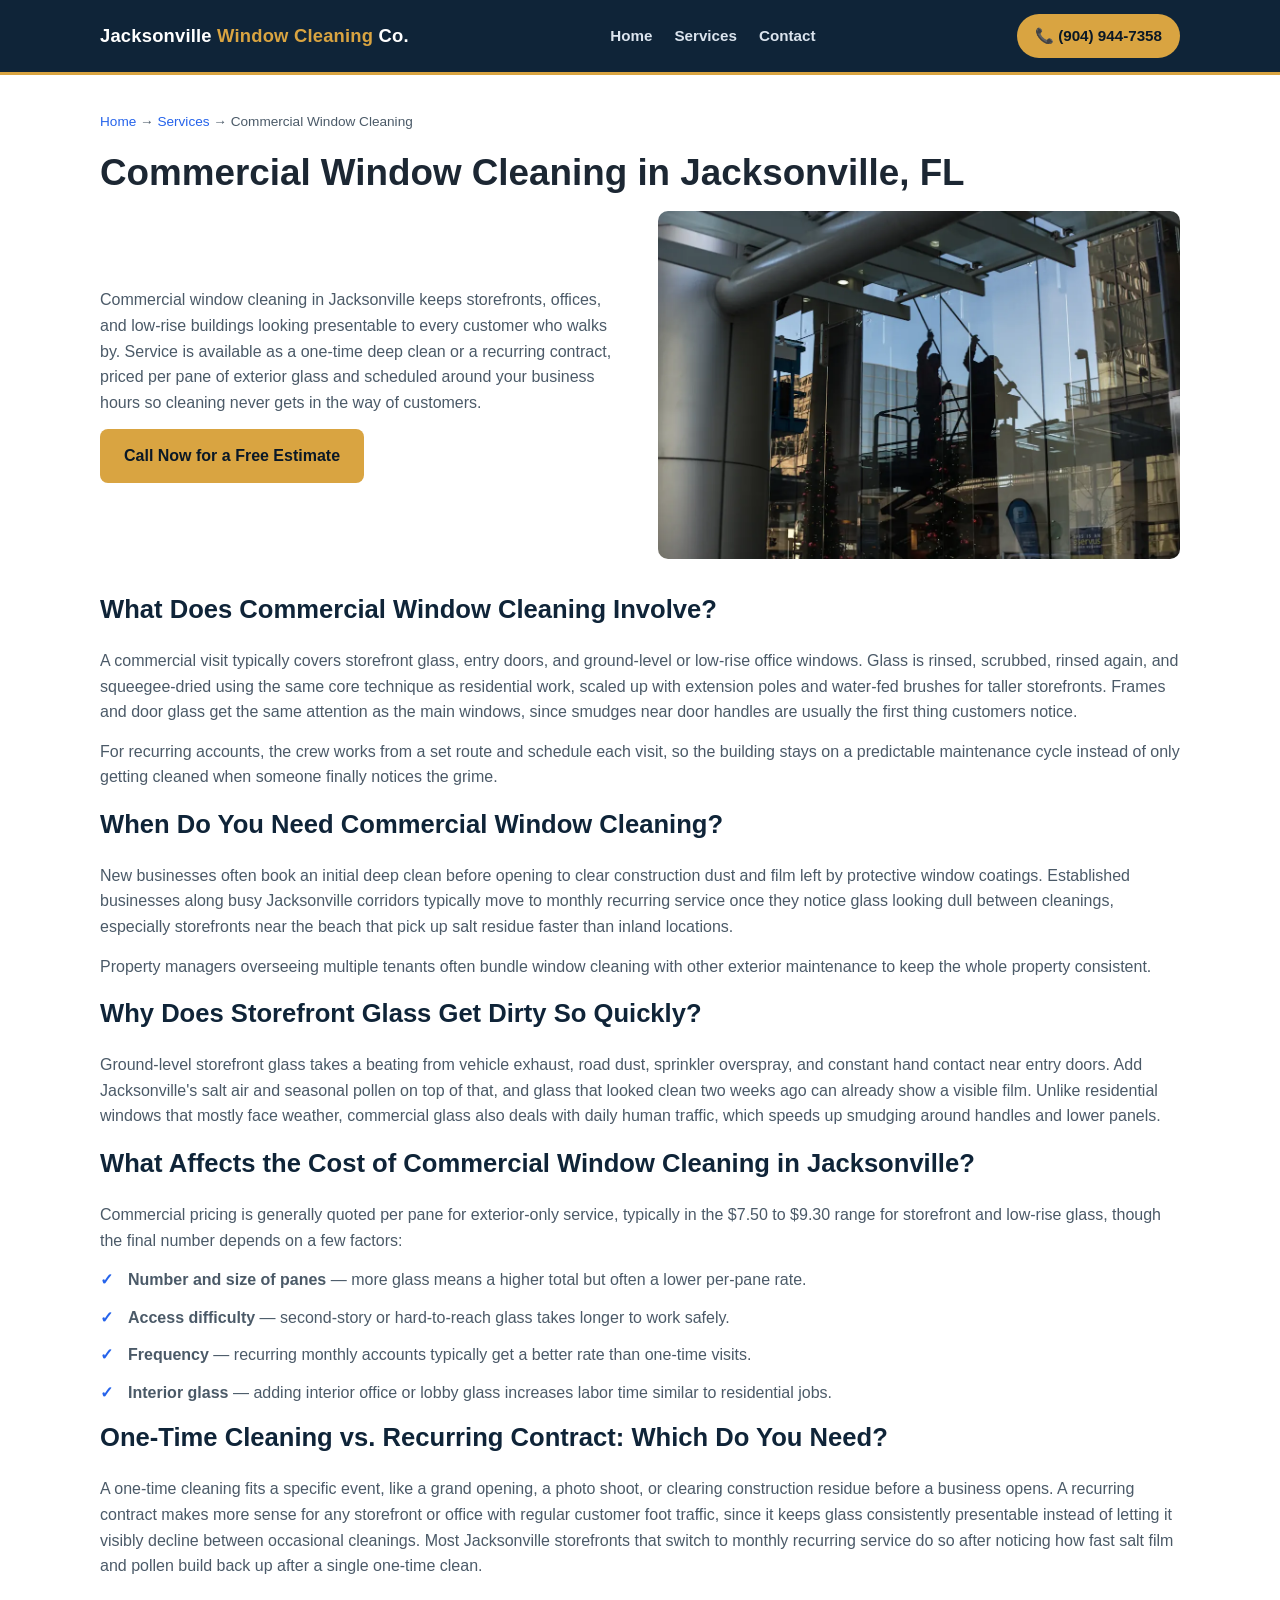
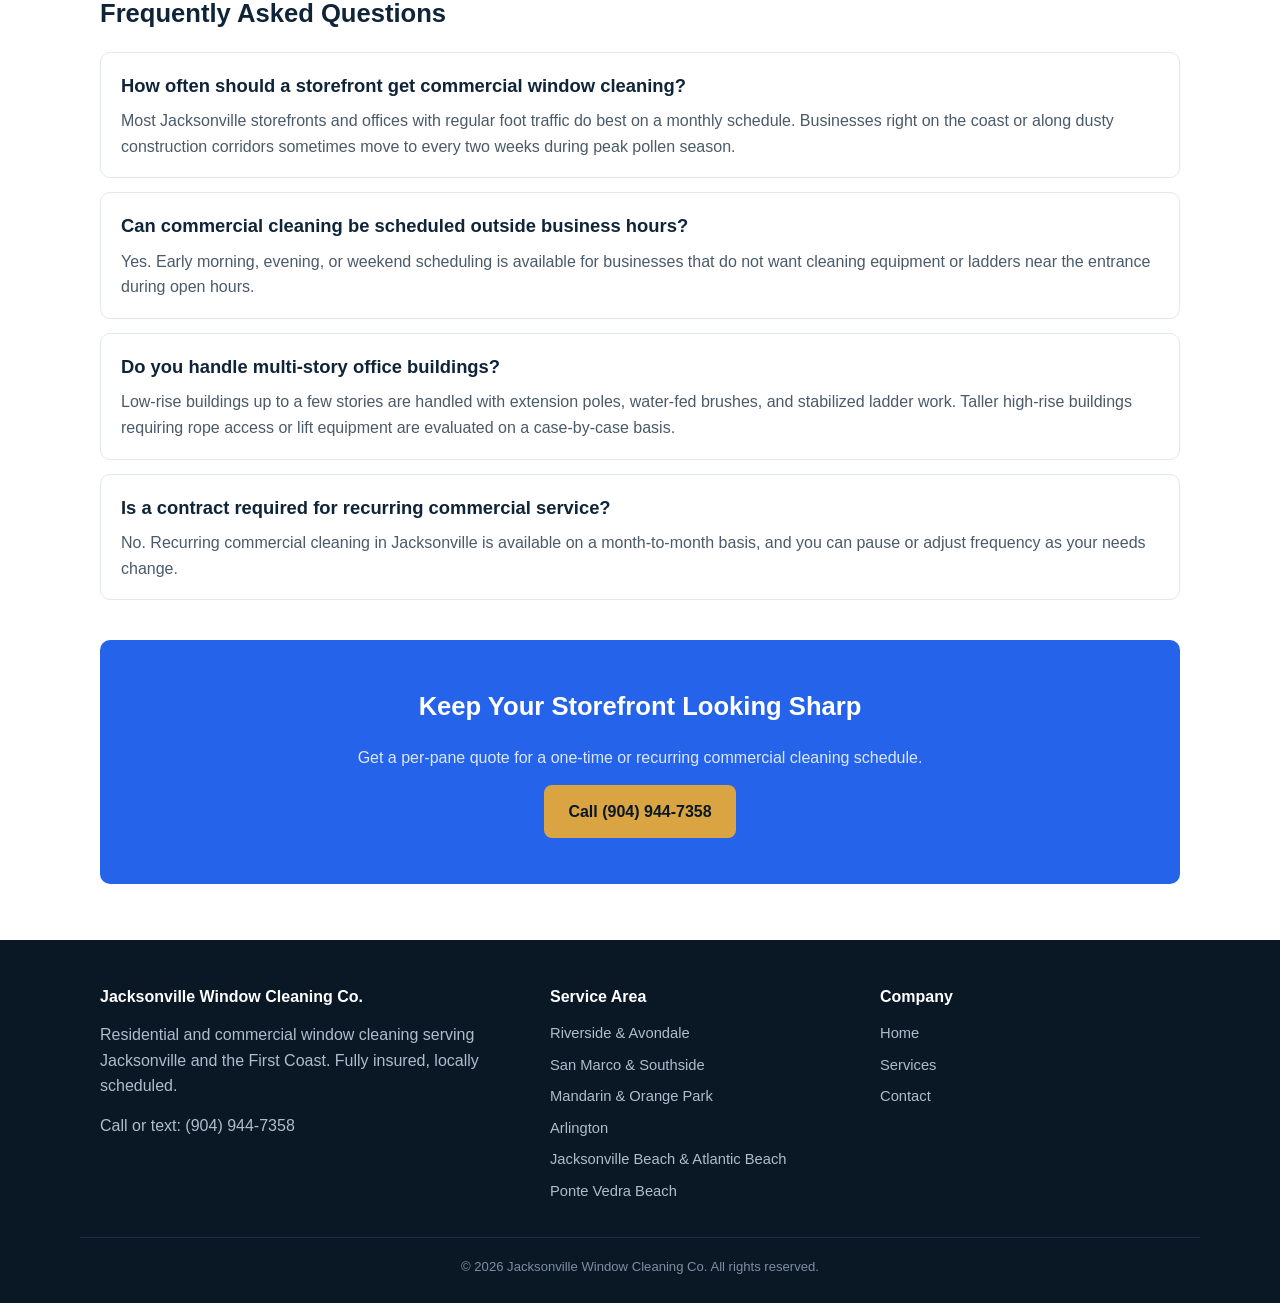
==== commercial-window-cleaning-jacksonville-fl.html @ aa4231f0 "Initial site build: window cleaning Jacksonville FL landing pages" ====
<!DOCTYPE html>
<html lang="en">
<head>
<meta charset="UTF-8">
<meta name="viewport" content="width=device-width, initial-scale=1.0">
<title>Commercial Window Cleaning in Jacksonville, FL</title>
<meta name="description" content="Commercial window cleaning in Jacksonville, FL for storefronts, offices, and low-rise buildings. One-time or recurring service, free estimates.">
<link rel="canonical" href="https://jacksonvilleflwindowcleaning.com/commercial-window-cleaning-jacksonville-fl.html">
<link rel="stylesheet" href="styles.css">
<script type="application/ld+json">
{
  "@context": "https://schema.org",
  "@type": "LocalBusiness",
  "name": "Jacksonville Window Cleaning Co.",
  "telephone": "+19049447358",
  "address": {
    "@type": "PostalAddress",
    "addressLocality": "Jacksonville",
    "addressRegion": "FL",
    "addressCountry": "US"
  },
  "areaServed": "Jacksonville, FL",
  "description": "Commercial window cleaning in Jacksonville, FL",
  "openingHours": "Mo-Fr 08:00-18:00"
}
</script>
<script type="application/ld+json">
{
  "@context": "https://schema.org",
  "@type": "FAQPage",
  "mainEntity": [
    {
      "@type": "Question",
      "name": "How often should a storefront get commercial window cleaning?",
      "acceptedAnswer": { "@type": "Answer", "text": "Most Jacksonville storefronts and offices with regular foot traffic do best on a monthly schedule. Businesses right on the coast or along dusty construction corridors sometimes move to every two weeks during peak pollen season." }
    },
    {
      "@type": "Question",
      "name": "Can commercial cleaning be scheduled outside business hours?",
      "acceptedAnswer": { "@type": "Answer", "text": "Yes. Early morning, evening, or weekend scheduling is available for businesses that do not want cleaning equipment or ladders near the entrance during open hours." }
    },
    {
      "@type": "Question",
      "name": "Do you handle multi-story office buildings?",
      "acceptedAnswer": { "@type": "Answer", "text": "Low-rise buildings up to a few stories are handled with extension poles, water-fed brushes, and stabilized ladder work. Taller high-rise buildings requiring rope access or lift equipment are evaluated on a case-by-case basis." }
    },
    {
      "@type": "Question",
      "name": "Is a contract required for recurring commercial service?",
      "acceptedAnswer": { "@type": "Answer", "text": "No. Recurring commercial cleaning in Jacksonville is available on a month-to-month basis, and you can pause or adjust frequency as your needs change." }
    }
  ]
}
</script>
</head>
<body>

<header class="site-nav">
  <div class="nav-inner">
    <a class="brand" href="/">Jacksonville <span>Window Cleaning</span> Co.</a>
    <ul class="nav-links">
      <li><a href="/">Home</a></li>
      <li><a href="/services.html">Services</a></li>
      <li><a href="/contact.html">Contact</a></li>
    </ul>
    <a class="nav-cta" href="tel:9049447358">&#128222; (904) 944-7358</a>
  </div>
</header>

<main>
<section style="padding-top:36px;">
  <div class="wrap">
    <p class="breadcrumb"><a href="/">Home</a> &rarr; <a href="/services.html">Services</a> &rarr; Commercial Window Cleaning</p>
    <h1>Commercial Window Cleaning in Jacksonville, FL</h1>

    <div class="two-col" style="margin-bottom: 30px;">
      <div>
        <p>Commercial window cleaning in Jacksonville keeps storefronts, offices, and low-rise buildings looking presentable to every customer who walks by. Service is available as a one-time deep clean or a recurring contract, priced per pane of exterior glass and scheduled around your business hours so cleaning never gets in the way of customers.</p>
        <a class="btn btn-primary" href="tel:9049447358">Call Now for a Free Estimate</a>
      </div>
      <div>
        <img src="commercial-window-cleaning-jacksonville.webp" alt="commercial window cleaning in Jacksonville" width="1100" height="733">
      </div>
    </div>

    <h2>What Does Commercial Window Cleaning Involve?</h2>
    <p>A commercial visit typically covers storefront glass, entry doors, and ground-level or low-rise office windows. Glass is rinsed, scrubbed, rinsed again, and squeegee-dried using the same core technique as residential work, scaled up with extension poles and water-fed brushes for taller storefronts. Frames and door glass get the same attention as the main windows, since smudges near door handles are usually the first thing customers notice.</p>
    <p>For recurring accounts, the crew works from a set route and schedule each visit, so the building stays on a predictable maintenance cycle instead of only getting cleaned when someone finally notices the grime.</p>

    <h2>When Do You Need Commercial Window Cleaning?</h2>
    <p>New businesses often book an initial deep clean before opening to clear construction dust and film left by protective window coatings. Established businesses along busy Jacksonville corridors typically move to monthly recurring service once they notice glass looking dull between cleanings, especially storefronts near the beach that pick up salt residue faster than inland locations.</p>
    <p>Property managers overseeing multiple tenants often bundle window cleaning with other exterior maintenance to keep the whole property consistent.</p>

    <h2>Why Does Storefront Glass Get Dirty So Quickly?</h2>
    <p>Ground-level storefront glass takes a beating from vehicle exhaust, road dust, sprinkler overspray, and constant hand contact near entry doors. Add Jacksonville's salt air and seasonal pollen on top of that, and glass that looked clean two weeks ago can already show a visible film. Unlike residential windows that mostly face weather, commercial glass also deals with daily human traffic, which speeds up smudging around handles and lower panels.</p>

    <h2>What Affects the Cost of Commercial Window Cleaning in Jacksonville?</h2>
    <p>Commercial pricing is generally quoted per pane for exterior-only service, typically in the $7.50 to $9.30 range for storefront and low-rise glass, though the final number depends on a few factors:</p>
    <ul class="list-check">
      <li><strong>Number and size of panes</strong> &mdash; more glass means a higher total but often a lower per-pane rate.</li>
      <li><strong>Access difficulty</strong> &mdash; second-story or hard-to-reach glass takes longer to work safely.</li>
      <li><strong>Frequency</strong> &mdash; recurring monthly accounts typically get a better rate than one-time visits.</li>
      <li><strong>Interior glass</strong> &mdash; adding interior office or lobby glass increases labor time similar to residential jobs.</li>
    </ul>

    <h2>One-Time Cleaning vs. Recurring Contract: Which Do You Need?</h2>
    <p>A one-time cleaning fits a specific event, like a grand opening, a photo shoot, or clearing construction residue before a business opens. A recurring contract makes more sense for any storefront or office with regular customer foot traffic, since it keeps glass consistently presentable instead of letting it visibly decline between occasional cleanings. Most Jacksonville storefronts that switch to monthly recurring service do so after noticing how fast salt film and pollen build back up after a single one-time clean.</p>

    <h2>Frequently Asked Questions</h2>

    <div class="faq-item">
      <h3>How often should a storefront get commercial window cleaning?</h3>
      <p>Most Jacksonville storefronts and offices with regular foot traffic do best on a monthly schedule. Businesses right on the coast or along dusty construction corridors sometimes move to every two weeks during peak pollen season.</p>
    </div>
    <div class="faq-item">
      <h3>Can commercial cleaning be scheduled outside business hours?</h3>
      <p>Yes. Early morning, evening, or weekend scheduling is available for businesses that do not want cleaning equipment or ladders near the entrance during open hours.</p>
    </div>
    <div class="faq-item">
      <h3>Do you handle multi-story office buildings?</h3>
      <p>Low-rise buildings up to a few stories are handled with extension poles, water-fed brushes, and stabilized ladder work. Taller high-rise buildings requiring rope access or lift equipment are evaluated on a case-by-case basis.</p>
    </div>
    <div class="faq-item">
      <h3>Is a contract required for recurring commercial service?</h3>
      <p>No. Recurring commercial cleaning in Jacksonville is available on a month-to-month basis, and you can pause or adjust frequency as your needs change.</p>
    </div>

    <div class="cta-band" style="margin-top:40px;">
      <h2>Keep Your Storefront Looking Sharp</h2>
      <p>Get a per-pane quote for a one-time or recurring commercial cleaning schedule.</p>
      <a class="btn btn-primary" href="tel:9049447358">Call (904) 944-7358</a>
    </div>

  </div>
</section>
</main>

<footer class="site-footer">
  <div class="wrap foot-grid">
    <div>
      <h4>Jacksonville Window Cleaning Co.</h4>
      <p style="color:#aebccb;">Residential and commercial window cleaning serving Jacksonville and the First Coast. Fully insured, locally scheduled.</p>
      <p style="color:#aebccb;">Call or text: <a href="tel:9049447358">(904) 944-7358</a></p>
    </div>
    <div>
      <h4>Service Area</h4>
      <ul>
        <li>Riverside &amp; Avondale</li>
        <li>San Marco &amp; Southside</li>
        <li>Mandarin &amp; Orange Park</li>
        <li>Arlington</li>
        <li>Jacksonville Beach &amp; Atlantic Beach</li>
        <li>Ponte Vedra Beach</li>
      </ul>
    </div>
    <div>
      <h4>Company</h4>
      <ul>
        <li><a href="/">Home</a></li>
        <li><a href="/services.html">Services</a></li>
        <li><a href="/contact.html">Contact</a></li>
      </ul>
    </div>
  </div>
  <div class="wrap foot-bottom">
    &copy; 2026 Jacksonville Window Cleaning Co. All rights reserved.
  </div>
</footer>

</body>
</html>
---- styles.css ----
/* Jacksonville Window Cleaning Co. — site stylesheet */

:root {
  --navy: #0f2438;
  --navy-dark: #0a1826;
  --blue: #2563eb;
  --blue-dark: #1d4ed8;
  --gold: #d9a441;
  --ink: #1c2733;
  --slate: #4b5a68;
  --line: #e2e8ee;
  --paper: #f7f9fb;
  --white: #ffffff;
  --radius: 10px;
}

* { box-sizing: border-box; }

html { scroll-behavior: smooth; }

body {
  margin: 0;
  font-family: -apple-system, BlinkMacSystemFont, "Segoe UI", Roboto, Helvetica, Arial, sans-serif;
  color: var(--ink);
  background: var(--white);
  line-height: 1.6;
}

img { max-width: 100%; height: auto; display: block; border-radius: var(--radius); }

a { color: var(--blue); }

.wrap { max-width: 1120px; margin: 0 auto; padding: 0 20px; }

/* ---------- Nav ---------- */
header.site-nav {
  position: sticky;
  top: 0;
  z-index: 50;
  background: var(--navy);
  border-bottom: 3px solid var(--gold);
}

.nav-inner {
  max-width: 1120px;
  margin: 0 auto;
  padding: 14px 20px;
  display: flex;
  align-items: center;
  justify-content: space-between;
  gap: 16px;
  flex-wrap: wrap;
}

.brand {
  color: var(--white);
  font-weight: 800;
  font-size: 1.15rem;
  text-decoration: none;
  letter-spacing: 0.2px;
}
.brand span { color: var(--gold); }

.nav-links {
  display: flex;
  gap: 22px;
  list-style: none;
  margin: 0;
  padding: 0;
  flex-wrap: wrap;
}
.nav-links a {
  color: #dbe4ee;
  text-decoration: none;
  font-weight: 600;
  font-size: 0.95rem;
}
.nav-links a:hover { color: var(--white); }

.nav-cta {
  background: var(--gold);
  color: var(--navy-dark);
  font-weight: 800;
  padding: 10px 18px;
  border-radius: 999px;
  text-decoration: none;
  font-size: 0.95rem;
  white-space: nowrap;
}
.nav-cta:hover { background: #c8932f; }

/* ---------- Hero ---------- */
.hero {
  background: linear-gradient(180deg, var(--navy) 0%, var(--navy-dark) 100%);
  color: var(--white);
  padding: 56px 0 64px;
}
.hero-grid {
  display: grid;
  grid-template-columns: 1.1fr 0.9fr;
  gap: 40px;
  align-items: center;
}
@media (max-width: 860px) {
  .hero-grid { grid-template-columns: 1fr; }
}
.eyebrow {
  color: var(--gold);
  font-weight: 700;
  text-transform: uppercase;
  letter-spacing: 1.5px;
  font-size: 0.8rem;
  margin: 0 0 10px;
}
h1 { font-size: 2.3rem; line-height: 1.2; margin: 0 0 16px; }
.hero p.lede { font-size: 1.08rem; color: #cfd9e4; margin: 0 0 26px; max-width: 54ch; }

.cta-row { display: flex; gap: 14px; flex-wrap: wrap; }
.btn {
  display: inline-block;
  padding: 14px 24px;
  border-radius: 8px;
  font-weight: 800;
  text-decoration: none;
  font-size: 1rem;
}
.btn-primary { background: var(--gold); color: var(--navy-dark); }
.btn-primary:hover { background: #c8932f; }
.btn-secondary { background: transparent; color: var(--white); border: 2px solid #47576a; }
.btn-secondary:hover { border-color: var(--gold); }

.trust-strip {
  margin-top: 28px;
  display: flex;
  gap: 22px;
  flex-wrap: wrap;
  font-size: 0.88rem;
  color: #b9c6d4;
}
.trust-strip span::before { content: "\2713  "; color: var(--gold); font-weight: 800; }

/* ---------- Sections ---------- */
main section { padding: 56px 0; }
main section.alt { background: var(--paper); }
h2 { font-size: 1.6rem; margin: 0 0 18px; color: var(--navy); }
h3 { font-size: 1.15rem; margin: 0 0 8px; color: var(--navy); }
p { margin: 0 0 14px; color: var(--slate); }

.two-col {
  display: grid;
  grid-template-columns: 1fr 1fr;
  gap: 36px;
  align-items: center;
}
@media (max-width: 860px) {
  .two-col { grid-template-columns: 1fr; }
}

.card-grid {
  display: grid;
  grid-template-columns: repeat(3, 1fr);
  gap: 20px;
}
@media (max-width: 860px) {
  .card-grid { grid-template-columns: 1fr 1fr; }
}
@media (max-width: 560px) {
  .card-grid { grid-template-columns: 1fr; }
}

.card {
  background: var(--white);
  border: 1px solid var(--line);
  border-radius: var(--radius);
  padding: 20px;
}
.card h3 { margin-top: 0; }

.list-check { list-style: none; margin: 0; padding: 0; }
.list-check li {
  padding-left: 28px;
  position: relative;
  margin-bottom: 12px;
  color: var(--slate);
}
.list-check li::before {
  content: "\2713";
  position: absolute;
  left: 0;
  top: 0;
  color: var(--blue);
  font-weight: 800;
}

table.price-table {
  width: 100%;
  border-collapse: collapse;
  background: var(--white);
  border: 1px solid var(--line);
  border-radius: var(--radius);
  overflow: hidden;
}
table.price-table th, table.price-table td {
  padding: 12px 14px;
  border-bottom: 1px solid var(--line);
  text-align: left;
  font-size: 0.95rem;
}
table.price-table th { background: var(--navy); color: var(--white); }
table.price-table tr:last-child td { border-bottom: none; }

/* FAQ */
.faq-item {
  border: 1px solid var(--line);
  border-radius: var(--radius);
  padding: 18px 20px;
  margin-bottom: 14px;
  background: var(--white);
}
.faq-item h3 { margin-bottom: 8px; }
.faq-item p { margin-bottom: 0; }

/* CTA band */
.cta-band {
  background: var(--blue);
  color: var(--white);
  text-align: center;
  padding: 46px 20px;
  border-radius: var(--radius);
}
.cta-band h2 { color: var(--white); }
.cta-band p { color: #dce7fb; }
.cta-band .btn-primary { background: var(--gold); color: var(--navy-dark); }

/* Contact form */
.contact-grid {
  display: grid;
  grid-template-columns: 1fr 1fr;
  gap: 40px;
}
@media (max-width: 860px) {
  .contact-grid { grid-template-columns: 1fr; }
}
form.lead-form {
  background: var(--paper);
  border: 1px solid var(--line);
  border-radius: var(--radius);
  padding: 26px;
}
form.lead-form label {
  display: block;
  font-weight: 700;
  margin: 0 0 6px;
  font-size: 0.9rem;
  color: var(--navy);
}
form.lead-form input, form.lead-form select, form.lead-form textarea {
  width: 100%;
  padding: 11px 12px;
  border: 1px solid #c7d1db;
  border-radius: 6px;
  margin-bottom: 16px;
  font-size: 0.95rem;
  font-family: inherit;
}
form.lead-form button {
  width: 100%;
  background: var(--blue);
  color: var(--white);
  border: none;
  padding: 14px;
  border-radius: 8px;
  font-weight: 800;
  font-size: 1rem;
  cursor: pointer;
}
form.lead-form button:hover { background: var(--blue-dark); }

.info-block { margin-bottom: 22px; }
.info-block h3 { margin-bottom: 6px; }

/* Service list on services page */
.service-block {
  border-bottom: 1px solid var(--line);
  padding: 34px 0;
}
.service-block:first-of-type { padding-top: 0; }
.service-block:last-of-type { border-bottom: none; }

/* Footer */
footer.site-footer {
  background: var(--navy-dark);
  color: #aebccb;
  padding: 44px 0 26px;
}
footer.site-footer .foot-grid {
  display: grid;
  grid-template-columns: 1.4fr 1fr 1fr;
  gap: 30px;
  margin-bottom: 26px;
}
@media (max-width: 760px) {
  footer.site-footer .foot-grid { grid-template-columns: 1fr; }
}
footer.site-footer h4 { color: var(--white); margin: 0 0 12px; font-size: 1rem; }
footer.site-footer a { color: #aebccb; text-decoration: none; }
footer.site-footer a:hover { color: var(--white); }
footer.site-footer ul { list-style: none; margin: 0; padding: 0; }
footer.site-footer li { margin-bottom: 8px; font-size: 0.92rem; }
.foot-bottom {
  border-top: 1px solid #1d2f42;
  padding-top: 18px;
  font-size: 0.82rem;
  text-align: center;
  color: #7c8ea1;
}

.breadcrumb {
  font-size: 0.85rem;
  color: var(--slate);
  margin-bottom: 18px;
}
.breadcrumb a { color: var(--blue); text-decoration: none; }
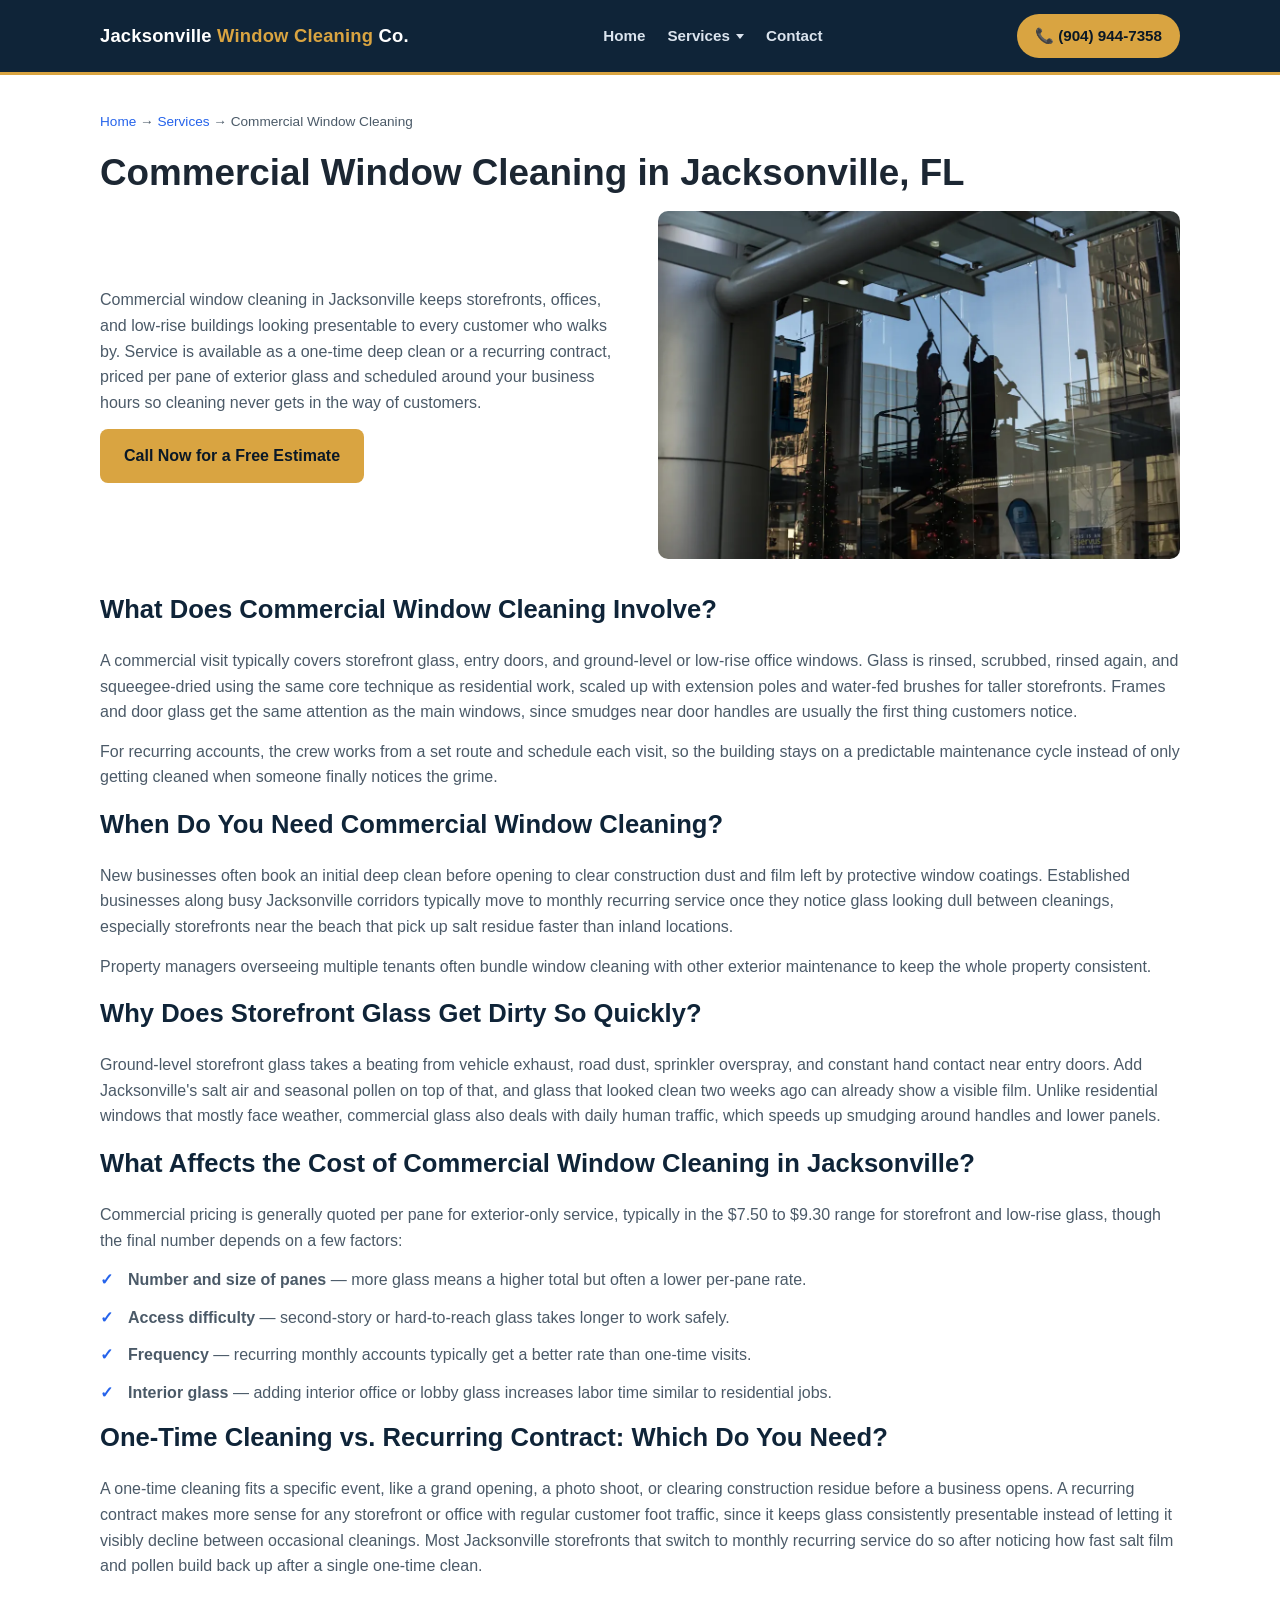
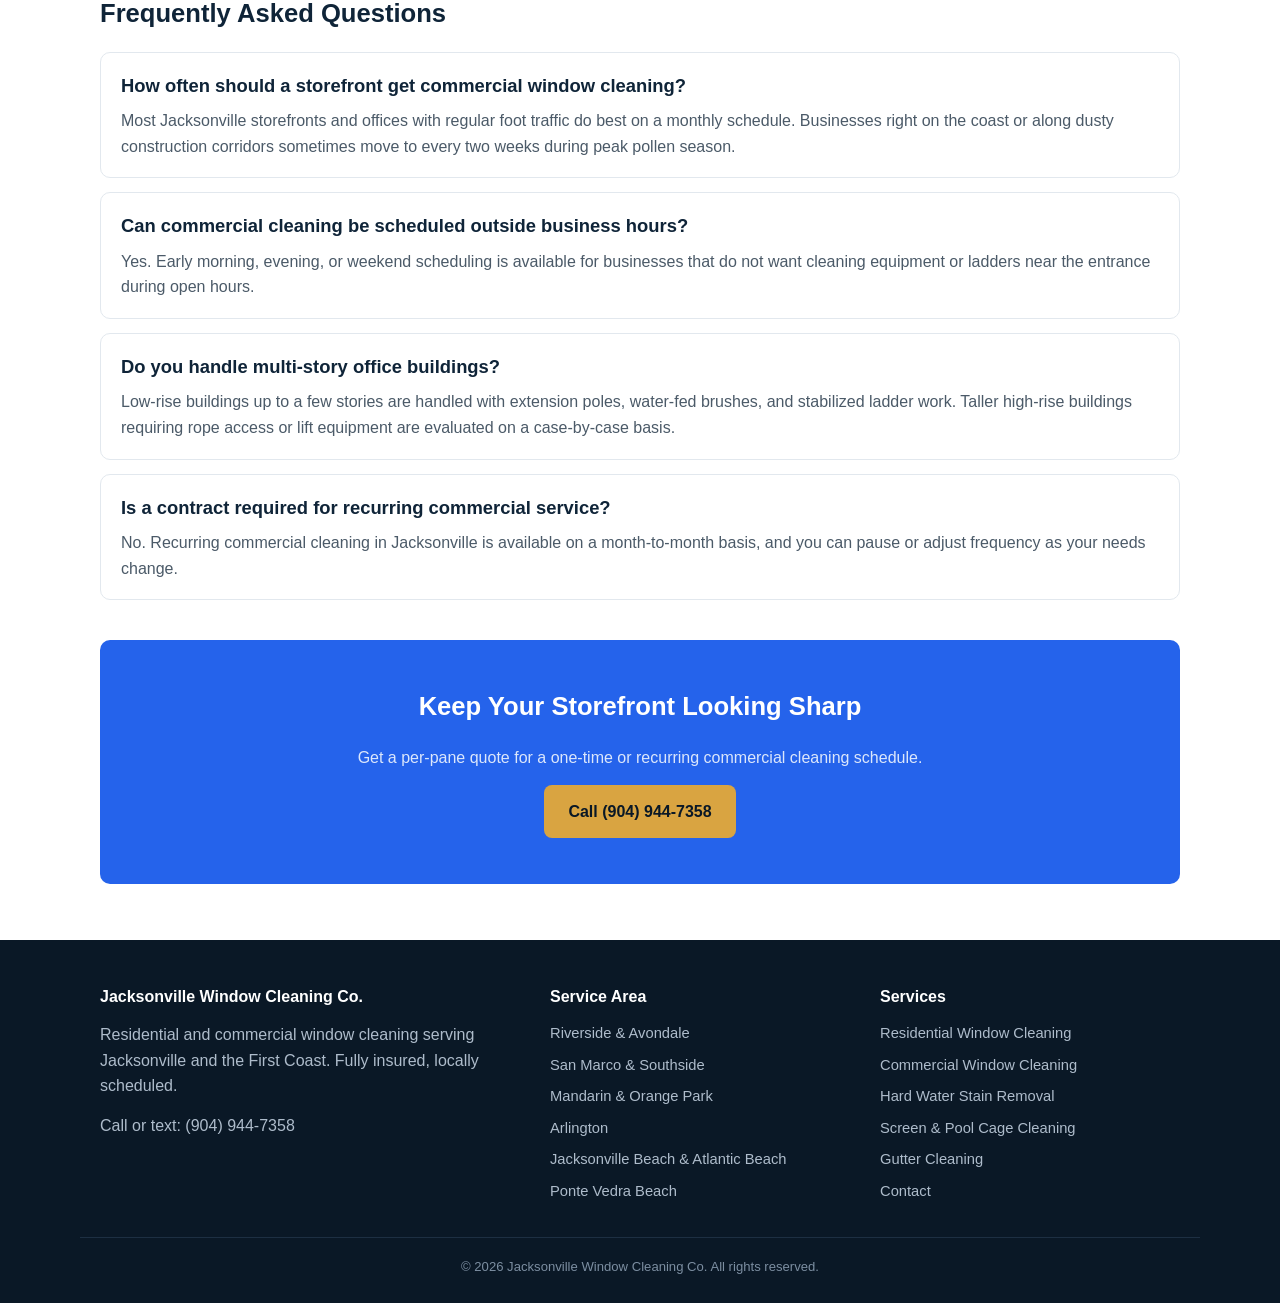
==== commit 6ca3b0e1: "Add pool cage/screen cleaning and gutter cleaning service pages; nav dropdown and sitemap" ====
--- a/commercial-window-cleaning-jacksonville-fl.html
+++ b/commercial-window-cleaning-jacksonville-fl.html
@@ -5,7 +5,7 @@
 <meta name="viewport" content="width=device-width, initial-scale=1.0">
 <title>Commercial Window Cleaning in Jacksonville, FL</title>
 <meta name="description" content="Commercial window cleaning in Jacksonville, FL for storefronts, offices, and low-rise buildings. One-time or recurring service, free estimates.">
-<link rel="canonical" href="https://jacksonvilleflwindowcleaning.com/commercial-window-cleaning-jacksonville-fl.html">
+<link rel="canonical" href="https://www.jacksonvilleflwindowcleaning.com/commercial-window-cleaning-jacksonville-fl.html">
 <link rel="stylesheet" href="styles.css">
 <script type="application/ld+json">
 {
@@ -60,7 +60,18 @@
     <a class="brand" href="/">Jacksonville <span>Window Cleaning</span> Co.</a>
     <ul class="nav-links">
       <li><a href="/">Home</a></li>
-      <li><a href="/services.html">Services</a></li>
+      <li class="has-dropdown">
+        <a href="/services.html">Services</a>
+        <div class="dropdown-menu">
+          <ul class="dropdown-menu-list">
+            <li><a href="/residential-window-cleaning-jacksonville-fl.html">Residential Window Cleaning</a></li>
+            <li><a href="/commercial-window-cleaning-jacksonville-fl.html">Commercial Window Cleaning</a></li>
+            <li><a href="/hard-water-stain-removal-jacksonville-fl.html">Hard Water Stain Removal</a></li>
+            <li><a href="/screen-enclosure-cleaning-jacksonville-fl.html">Screen &amp; Pool Cage Cleaning</a></li>
+            <li><a href="/gutter-cleaning-jacksonville-fl.html">Gutter Cleaning</a></li>
+          </ul>
+        </div>
+      </li>
       <li><a href="/contact.html">Contact</a></li>
     </ul>
     <a class="nav-cta" href="tel:9049447358">&#128222; (904) 944-7358</a>
@@ -154,10 +165,13 @@
       </ul>
     </div>
     <div>
-      <h4>Company</h4>
+      <h4>Services</h4>
       <ul>
-        <li><a href="/">Home</a></li>
-        <li><a href="/services.html">Services</a></li>
+        <li><a href="/residential-window-cleaning-jacksonville-fl.html">Residential Window Cleaning</a></li>
+        <li><a href="/commercial-window-cleaning-jacksonville-fl.html">Commercial Window Cleaning</a></li>
+        <li><a href="/hard-water-stain-removal-jacksonville-fl.html">Hard Water Stain Removal</a></li>
+        <li><a href="/screen-enclosure-cleaning-jacksonville-fl.html">Screen &amp; Pool Cage Cleaning</a></li>
+        <li><a href="/gutter-cleaning-jacksonville-fl.html">Gutter Cleaning</a></li>
         <li><a href="/contact.html">Contact</a></li>
       </ul>
     </div>
--- a/styles.css
+++ b/styles.css
@@ -321,3 +321,17 @@
   margin-bottom: 18px;
 }
 .breadcrumb a { color: var(--blue); text-decoration: none; }
+
+
+/* ---------- SERVICES NAV DROPDOWN ---------- */
+.nav-links li.has-dropdown { position: relative; }
+.has-dropdown > a { display:inline-flex; align-items:center; gap:6px; }
+.has-dropdown > a::after { content:""; width:0; height:0; border-left:4px solid transparent; border-right:4px solid transparent; border-top:5px solid currentColor; }
+.dropdown-menu { display:none; position:absolute; top:100%; left:-18px; padding-top:16px; min-width:265px; z-index:300; }
+.has-dropdown:hover .dropdown-menu, .has-dropdown:focus-within .dropdown-menu { display:block; }
+.dropdown-menu-list { display:block; list-style:none; margin:0; padding:6px 0; background:#12212f; border:1px solid rgba(255,255,255,.12); border-top:3px solid #2f9ad6; box-shadow:0 8px 24px rgba(0,0,0,.28); }
+.dropdown-menu-list li { display:block; }
+.dropdown-menu-list li + li { border-top:1px solid rgba(255,255,255,.08); }
+.dropdown-menu-list a { display:block; padding:11px 18px; color:#dbe6ef; font-size:.9rem; font-weight:500; white-space:nowrap; text-decoration:none; }
+.dropdown-menu-list a:hover { background:#1b3145; color:#fff; }
+@media (max-width: 860px) { .dropdown-menu { display:none !important; } .has-dropdown > a::after { display:none; } }
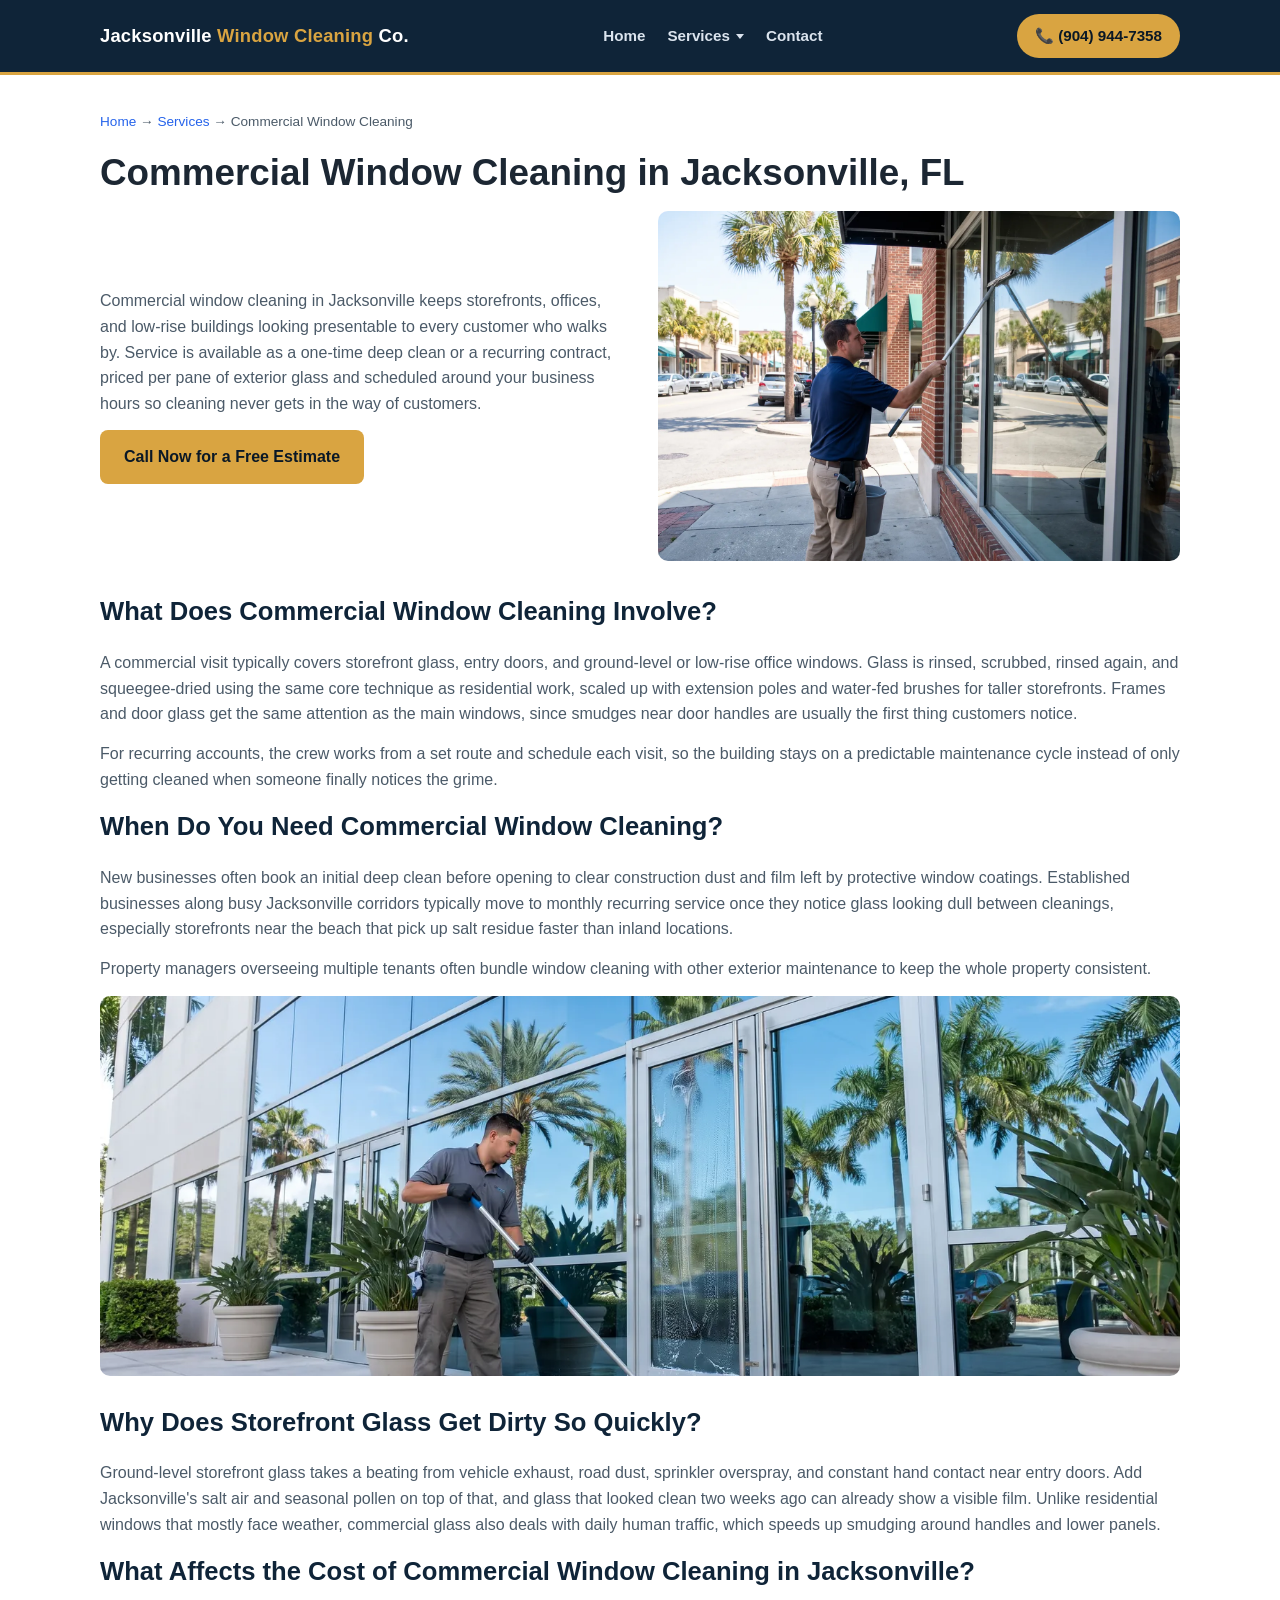
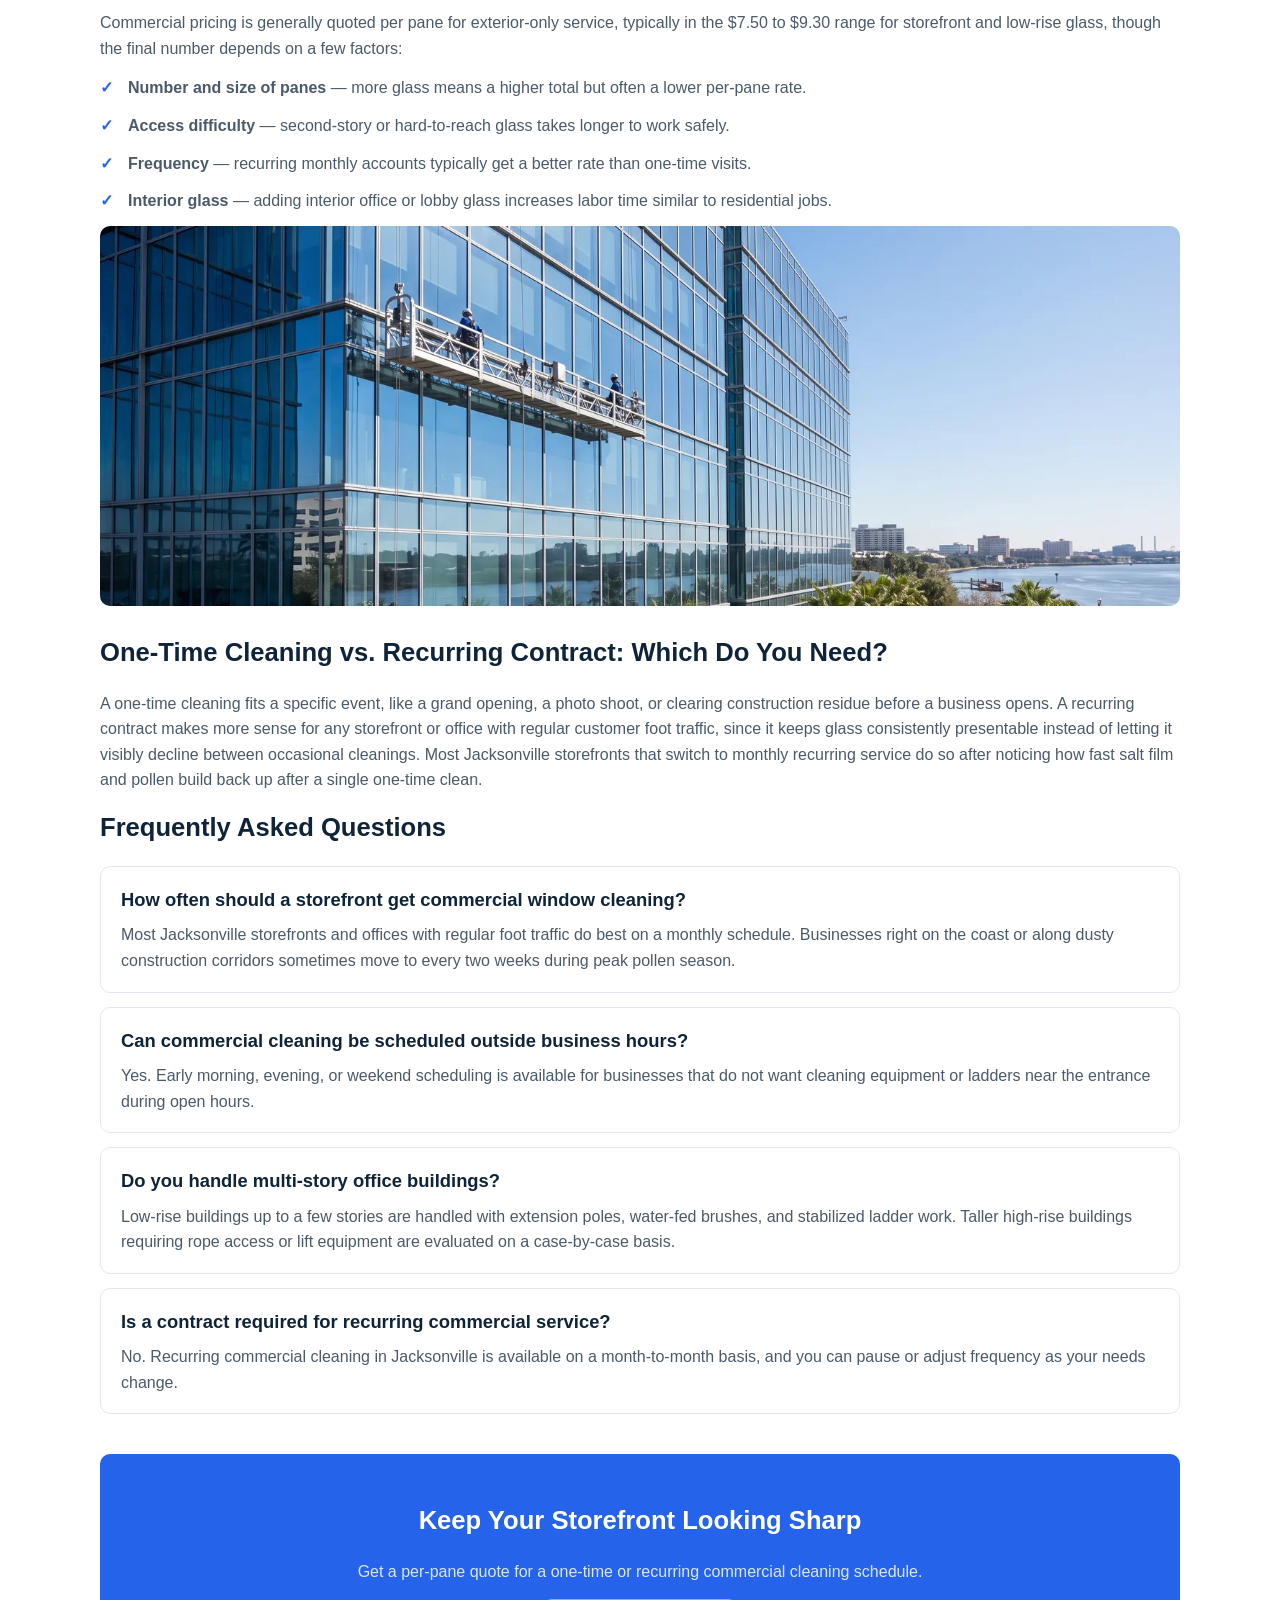
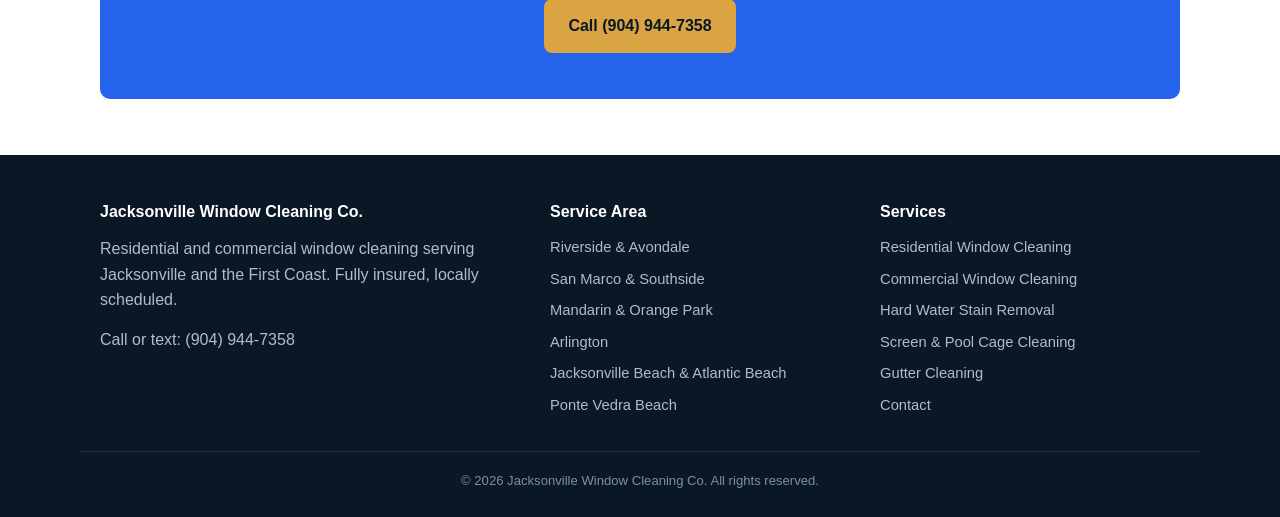
==== commit 2ad7f6bc: "Wire all pages to new imagery with unique SEO alt text" ====
--- a/commercial-window-cleaning-jacksonville-fl.html
+++ b/commercial-window-cleaning-jacksonville-fl.html
@@ -90,7 +90,7 @@
         <a class="btn btn-primary" href="tel:9049447358">Call Now for a Free Estimate</a>
       </div>
       <div>
-        <img src="commercial-window-cleaning-jacksonville.webp" alt="commercial window cleaning in Jacksonville" width="1100" height="733">
+        <img src="commercial-window-cleaning-jacksonville.webp" alt="Commercial window cleaner squeegeeing storefront glass on a Jacksonville business street" width="1500" height="1006" fetchpriority="high" decoding="async">
       </div>
     </div>
 
@@ -102,6 +102,7 @@
     <p>New businesses often book an initial deep clean before opening to clear construction dust and film left by protective window coatings. Established businesses along busy Jacksonville corridors typically move to monthly recurring service once they notice glass looking dull between cleanings, especially storefronts near the beach that pick up salt residue faster than inland locations.</p>
     <p>Property managers overseeing multiple tenants often bundle window cleaning with other exterior maintenance to keep the whole property consistent.</p>
 
+    <img src="storefront-glass-cleaning-jacksonville.webp" alt="Technician washing the glass entry doors of a Jacksonville office building" width="1500" height="1006" loading="lazy" decoding="async" style="margin:8px 0 26px;width:100%;max-height:380px;object-fit:cover;">
     <h2>Why Does Storefront Glass Get Dirty So Quickly?</h2>
     <p>Ground-level storefront glass takes a beating from vehicle exhaust, road dust, sprinkler overspray, and constant hand contact near entry doors. Add Jacksonville's salt air and seasonal pollen on top of that, and glass that looked clean two weeks ago can already show a visible film. Unlike residential windows that mostly face weather, commercial glass also deals with daily human traffic, which speeds up smudging around handles and lower panels.</p>
 
@@ -114,6 +115,7 @@
       <li><strong>Interior glass</strong> &mdash; adding interior office or lobby glass increases labor time similar to residential jobs.</li>
     </ul>
 
+    <img src="high-rise-window-washer-jacksonville.webp" alt="Window washers on a suspended platform cleaning a Jacksonville high-rise overlooking the St. Johns River" width="1500" height="1006" loading="lazy" decoding="async" style="margin:8px 0 26px;width:100%;max-height:380px;object-fit:cover;">
     <h2>One-Time Cleaning vs. Recurring Contract: Which Do You Need?</h2>
     <p>A one-time cleaning fits a specific event, like a grand opening, a photo shoot, or clearing construction residue before a business opens. A recurring contract makes more sense for any storefront or office with regular customer foot traffic, since it keeps glass consistently presentable instead of letting it visibly decline between occasional cleanings. Most Jacksonville storefronts that switch to monthly recurring service do so after noticing how fast salt film and pollen build back up after a single one-time clean.</p>
 
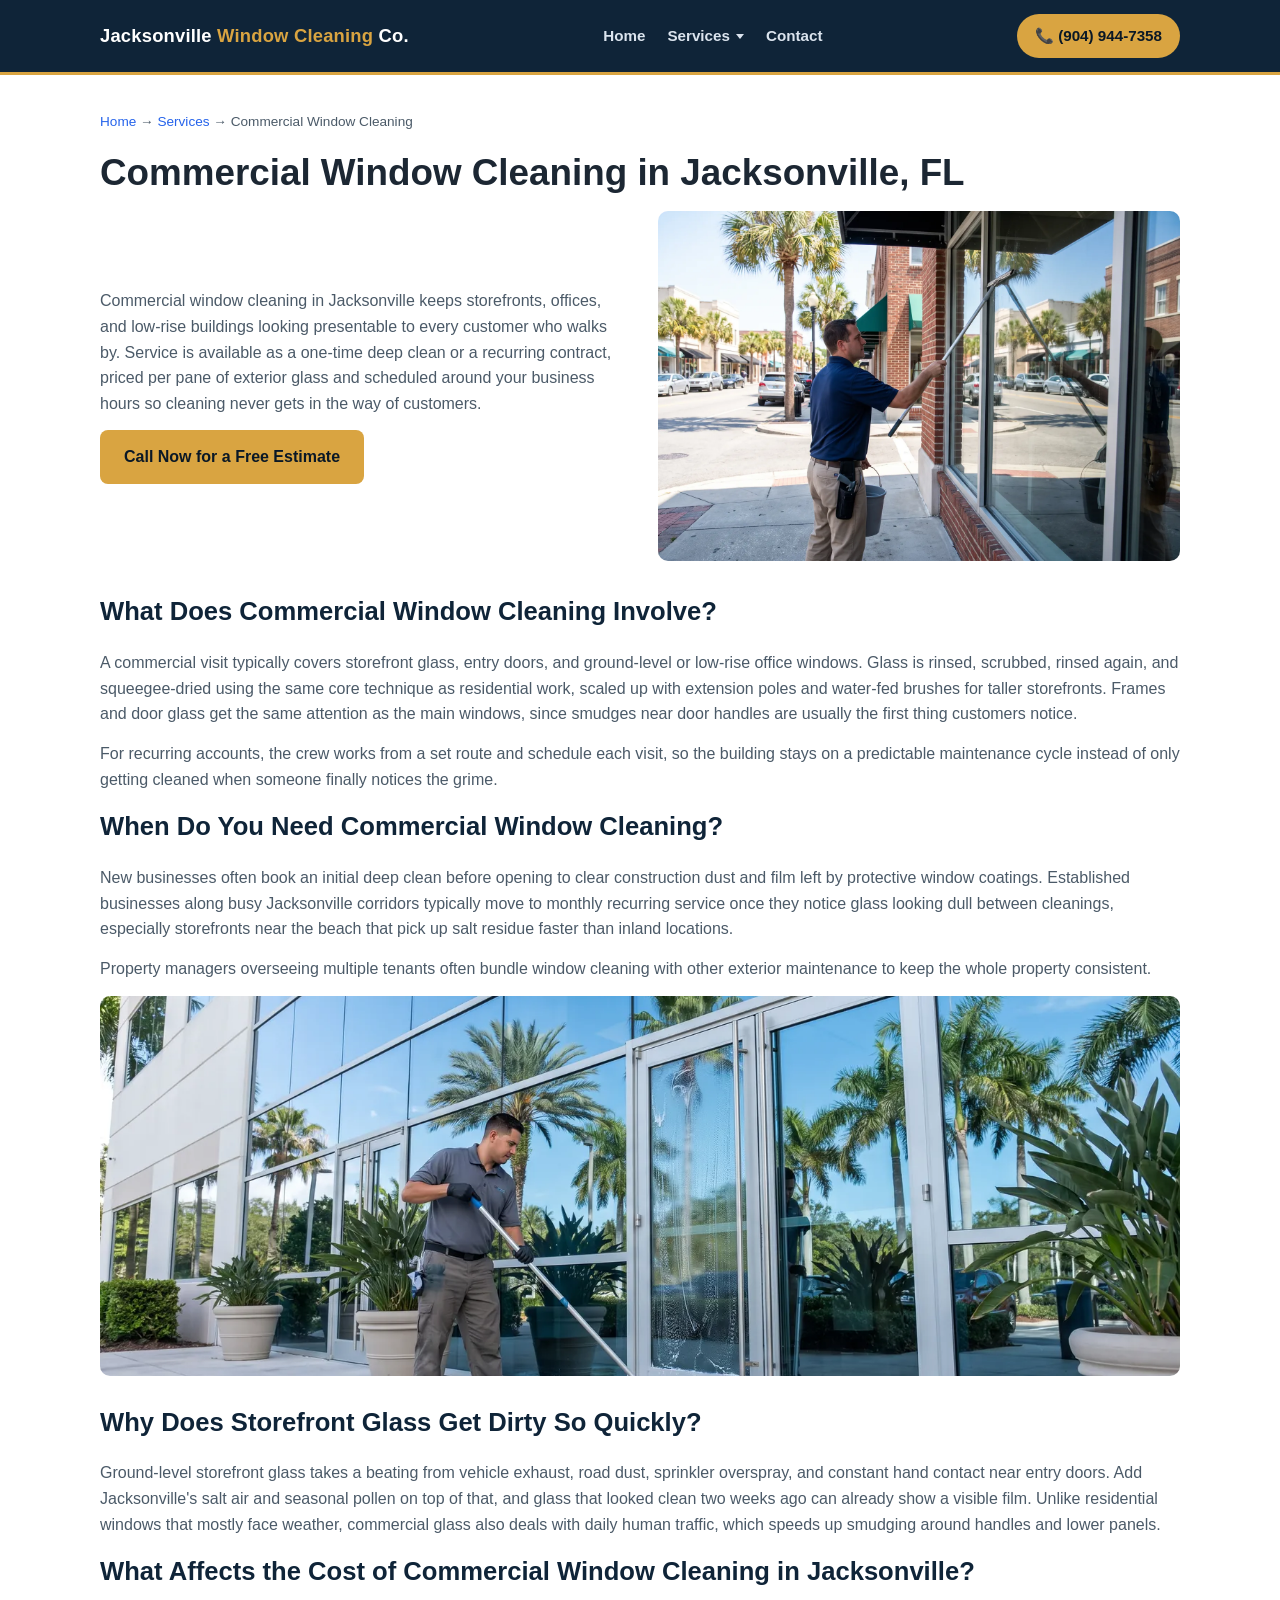
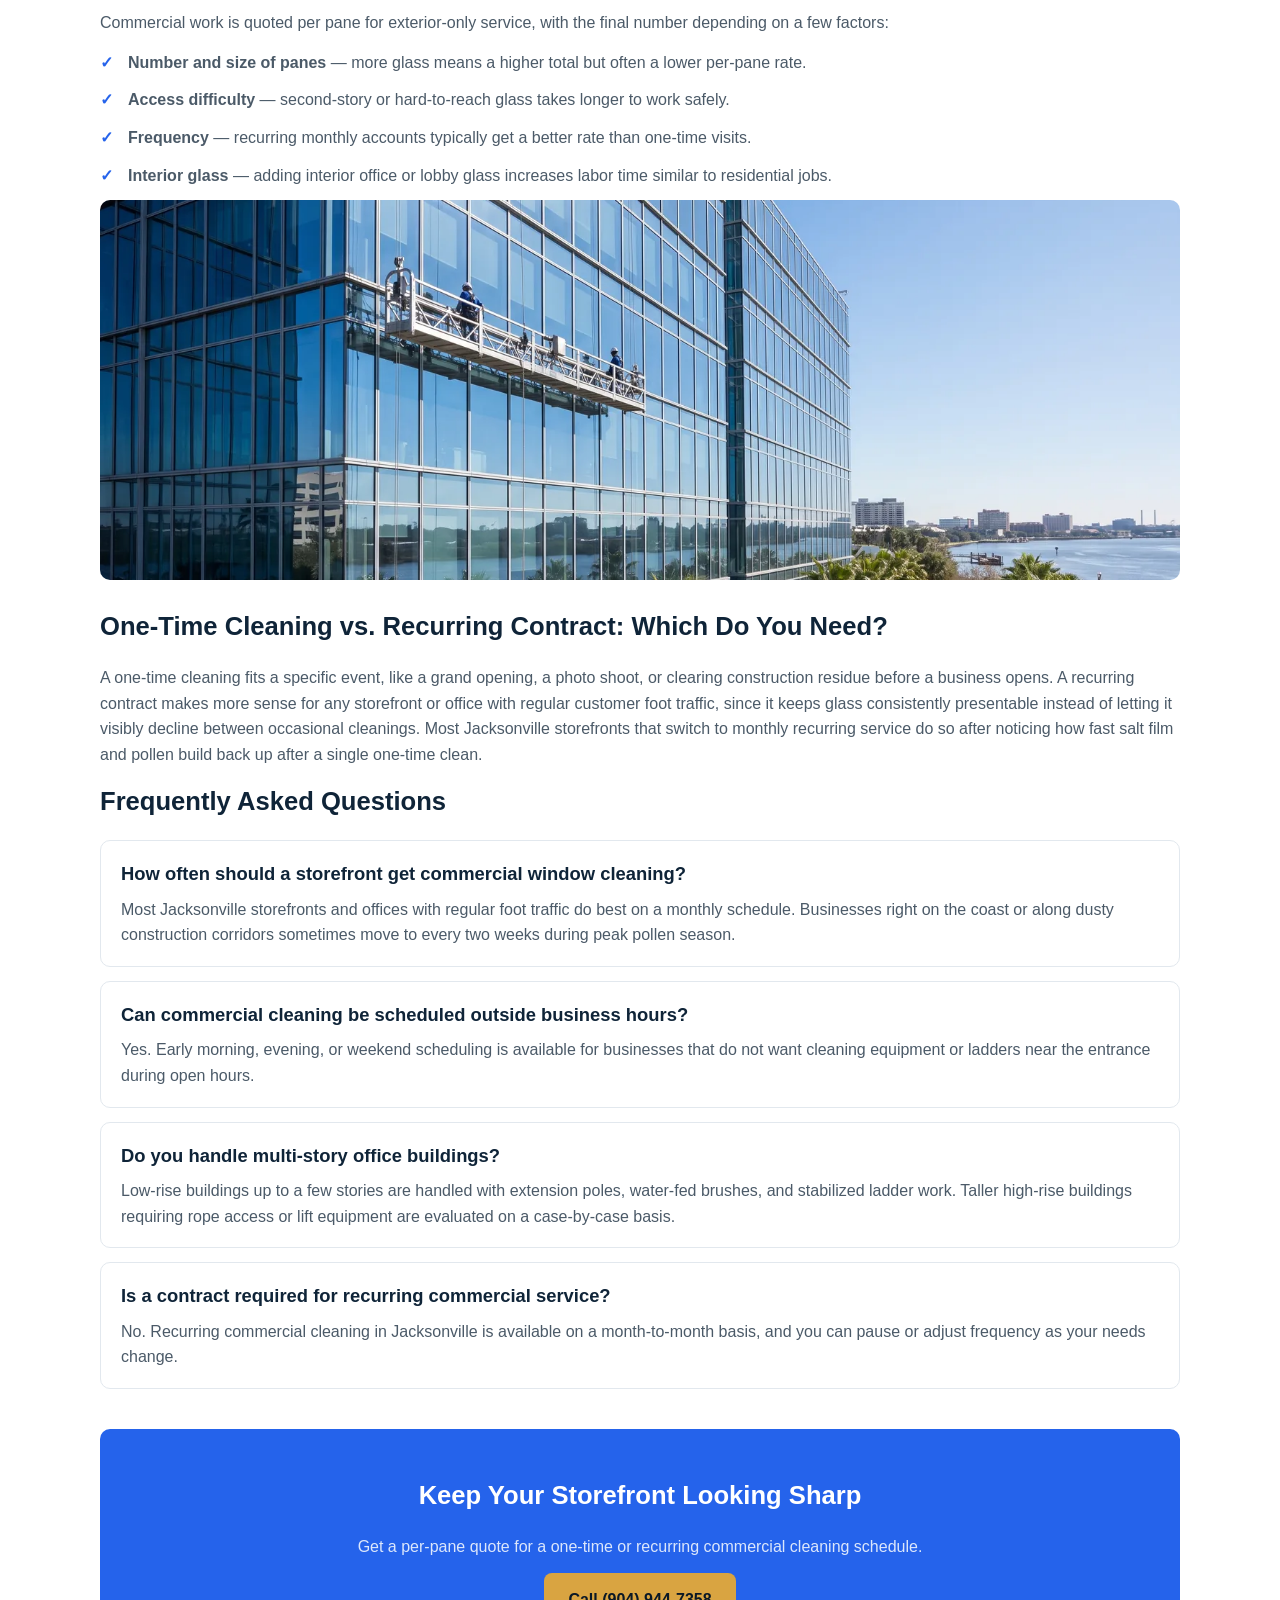
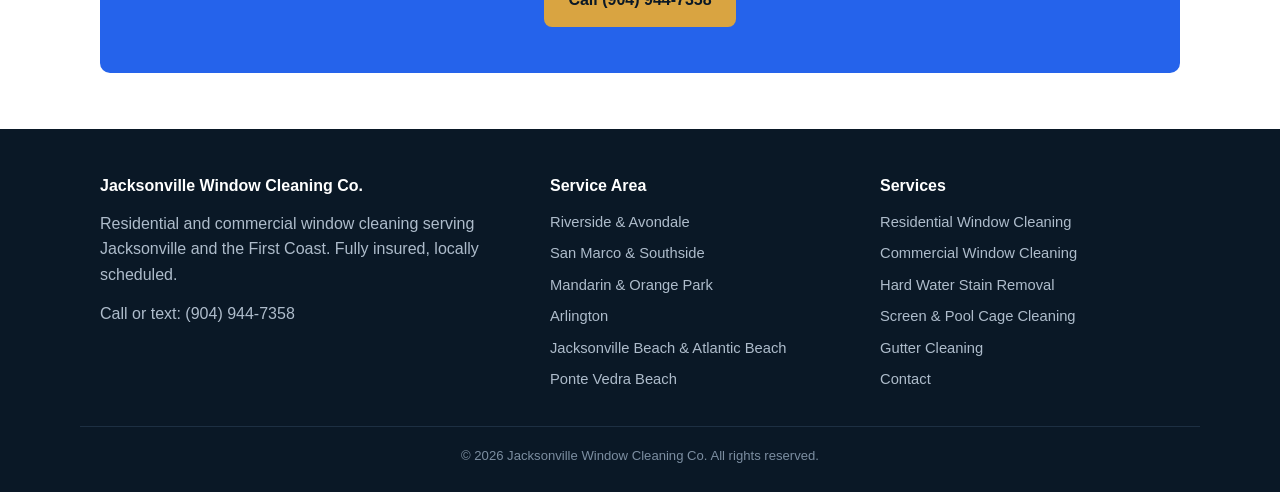
==== commit a3f07b51: "Remove all pricing, replace with call-for-a-quote CTAs" ====
--- a/commercial-window-cleaning-jacksonville-fl.html
+++ b/commercial-window-cleaning-jacksonville-fl.html
@@ -107,7 +107,7 @@
     <p>Ground-level storefront glass takes a beating from vehicle exhaust, road dust, sprinkler overspray, and constant hand contact near entry doors. Add Jacksonville's salt air and seasonal pollen on top of that, and glass that looked clean two weeks ago can already show a visible film. Unlike residential windows that mostly face weather, commercial glass also deals with daily human traffic, which speeds up smudging around handles and lower panels.</p>
 
     <h2>What Affects the Cost of Commercial Window Cleaning in Jacksonville?</h2>
-    <p>Commercial pricing is generally quoted per pane for exterior-only service, typically in the $7.50 to $9.30 range for storefront and low-rise glass, though the final number depends on a few factors:</p>
+    <p>Commercial work is quoted per pane for exterior-only service, with the final number depending on a few factors:</p>
     <ul class="list-check">
       <li><strong>Number and size of panes</strong> &mdash; more glass means a higher total but often a lower per-pane rate.</li>
       <li><strong>Access difficulty</strong> &mdash; second-story or hard-to-reach glass takes longer to work safely.</li>
